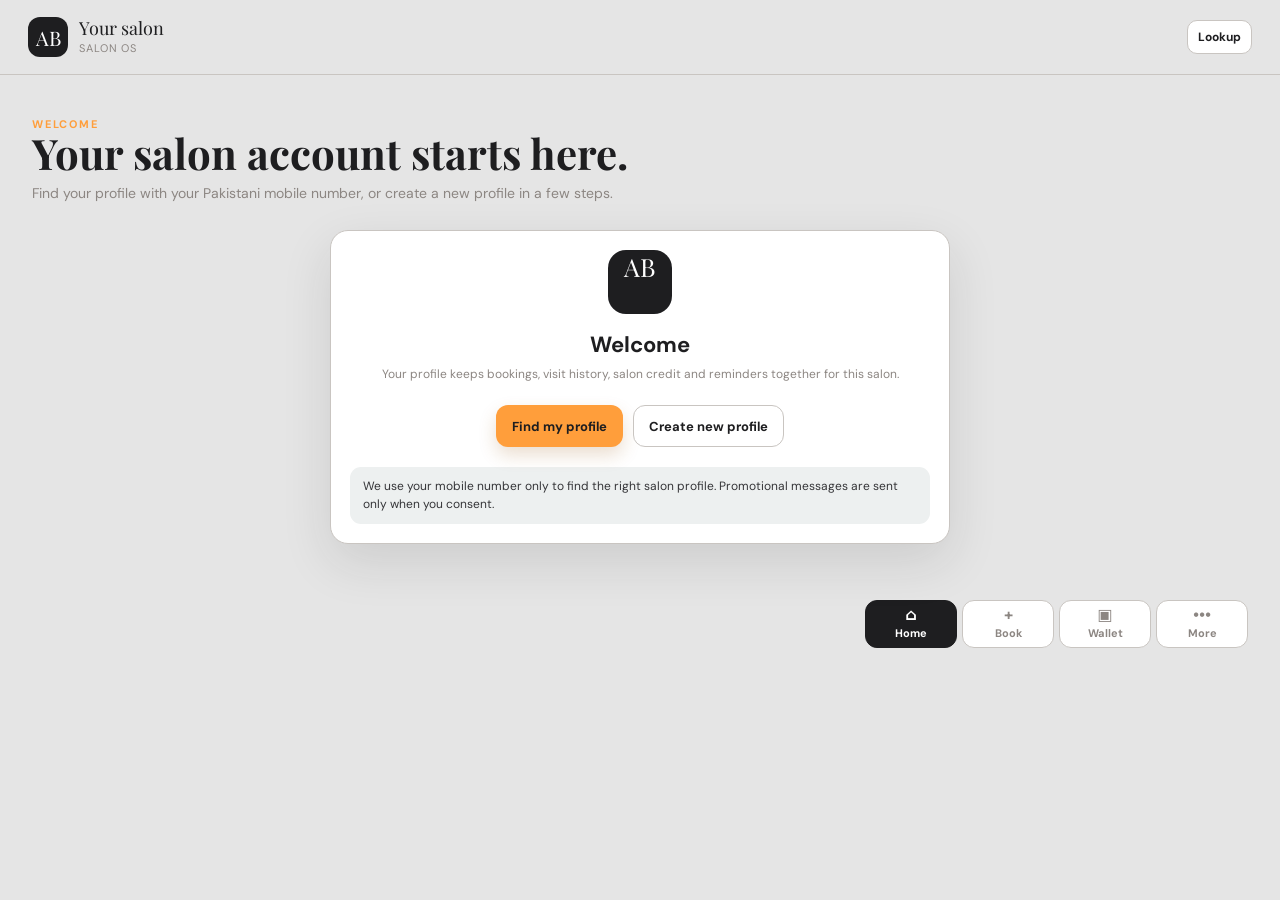
==== index.html @ 7f9ce24c "Ayan Beauty Salon: mobile-first PKR salon app with Android shell, Spring/PostgreSQL server, wallet l" ====
<!doctype html>
<html lang="en">
  <head>
    <meta charset="UTF-8" />
    <meta name="viewport" content="width=device-width, initial-scale=1.0, viewport-fit=cover" />
    <meta name="theme-color" content="#1E1E20" />
    <meta name="mobile-web-app-capable" content="yes" />
    <meta name="apple-mobile-web-app-capable" content="yes" />
    <meta name="apple-mobile-web-app-status-bar-style" content="black-translucent" />
    <meta name="apple-mobile-web-app-title" content="Ayan Salon" />
    <meta name="description" content="Ayan Beauty Salon booking, wallet, reminders and owner dashboard app for PKR." />
    <meta name="api-base-url" content="" />
    <meta name="salon-id" content="00000000-0000-0000-0000-000000000001" />
    <link rel="manifest" href="manifest.webmanifest" />
    <link rel="apple-touch-icon" href="icon.svg" />
    <title>Ayan Beauty Salon | Salon OS</title>
    <link rel="preconnect" href="https://fonts.googleapis.com">
    <link rel="preconnect" href="https://fonts.gstatic.com" crossorigin>
    <link href="https://fonts.googleapis.com/css2?family=DM+Sans:wght@400;500;600;700&family=Playfair+Display:wght@600;700&display=swap" rel="stylesheet">
    <link rel="stylesheet" href="styles.css?v=ayan12" />
  </head>
  <body>
    <div id="app" aria-live="polite"></div>
    <div id="toast-region" class="toast-region" aria-live="assertive"></div>
    <script>
      (() => {
        const localQa = /^(localhost|127\.0\.0\.1|\[::1\])$/i.test(location.hostname || "")
          && /(?:^|[?&])mode=qa(?:&|$)/i.test(location.search || "");
        if (localQa) document.write('<script src="qa-seed.js?v=ayan1"><' + '/script>');
      })();
    </script>
    <script src="api-client.js?v=ayan4"></script>
    <script src="app.js?v=ayan13"></script>
    <script>if ('serviceWorker' in navigator) navigator.serviceWorker.register('service-worker.js').catch(() => {});</script>
  </body>
</html>
---- styles.css ----
:root {
  --paper: #e5e5e5;
  --surface: #ffffff;
  --surface-soft: #f0f0ee;
  --ink: #1e1e20;
  --muted: #8c8682;
  --line: #c9c5c1;
  --navy: #1e1e20;
  --navy-2: #353538;
  --accent: #ff9e3b;
  --accent-soft: #fff0dd;
  --accent-ink: #9a5a16;
  --sage: #dce7d8;
  --success: #3f583b;
  --warning: #a56b28;
  --danger: #b84b56;
  --shadow: 0 18px 50px rgba(30, 30, 32, .12);
  --radius: 18px;
  font-family: "DM Sans", system-ui, -apple-system, BlinkMacSystemFont, "Segoe UI", sans-serif;
  color: var(--ink);
  background: var(--paper);
  font-synthesis: none;
}

:root[data-theme="dark"] {
  --paper: #121314;
  --surface: #1d1f21;
  --surface-soft: #282b2d;
  --ink: #f2f1ee;
  --muted: #a9a6a1;
  --line: #3a3d40;
  --navy: #f2f1ee;
  --navy-2: #d8d6d1;
  --sage: #25372c;
  --success: #9bd0a5;
  --warning: #f0bd72;
  --danger: #f08c95;
  --shadow: 0 18px 50px rgba(0, 0, 0, .28);
}

* { box-sizing: border-box; }
html { scroll-behavior: smooth; }
body { margin: 0; background: var(--paper); color: var(--ink); min-width: 320px; transition: background .25s ease, color .25s ease; }
button, input, select, textarea { font: inherit; }
button { cursor: pointer; }
button:focus-visible, input:focus-visible, select:focus-visible, textarea:focus-visible { outline: 3px solid rgba(255,158,59,.45); outline-offset: 2px; }

.app-shell { min-height: 100vh; }
.app-header { background: var(--paper); border-bottom: 1px solid var(--line); position: sticky; top: 0; z-index: 10; }
.demo-banner { background: #fff0dd; color: #7d531d; border-top: 1px solid #e5bf89; padding: 7px 20px; text-align: center; font-size: 11px; font-weight: 700; letter-spacing: .02em; }
.header-inner { max-width: 1280px; margin: 0 auto; padding: 16px 20px; display: flex; align-items: center; justify-content: space-between; gap: 16px; }
.brand-lockup { display: flex; align-items: center; gap: 11px; min-width: 0; }
.brand-mark { width: 40px; height: 40px; border-radius: 12px; background: var(--navy); color: #fff; display: grid; place-items: center; font-family: "Playfair Display", serif; font-size: 20px; flex: 0 0 auto; }
.brand-image { object-fit: cover; overflow: hidden; }
.brand-lockup > [data-owner-gesture] { display: grid; place-items: center; flex: 0 0 auto; }
.brand-name { font-family: "Playfair Display", serif; font-size: 18px; line-height: 1.05; white-space: nowrap; }
.brand-sub { font-size: 11px; color: var(--muted); margin-top: 3px; letter-spacing: .08em; text-transform: uppercase; }
.role-switch { display: flex; background: var(--surface); border: 1px solid var(--line); padding: 4px; border-radius: 999px; gap: 3px; }
.role-switch button { border: 0; background: transparent; color: var(--muted); border-radius: 999px; padding: 8px 12px; font-size: 12px; font-weight: 700; }
.role-switch button.active { background: var(--navy); color: #fff; }

.layout { max-width: 1280px; margin: 0 auto; padding: 28px 20px 110px; }
.layout > * { animation: page-rise .42s cubic-bezier(.22,.7,.2,1) both; }
@keyframes page-rise { from { opacity: 0; transform: translateY(9px); } to { opacity: 1; transform: translateY(0); } }
.page-head { display: flex; align-items: flex-end; justify-content: space-between; gap: 20px; margin-bottom: 26px; }
.eyebrow { color: var(--accent); font-size: 11px; font-weight: 700; letter-spacing: .16em; text-transform: uppercase; }
h1, h2, h3, p { margin: 0; }
h1 { font-family: "Playfair Display", serif; font-size: 42px; font-weight: 700; line-height: 1.05; letter-spacing: 0; }
h2 { font-size: 22px; line-height: 1.15; letter-spacing: 0; }
h3 { font-size: 16px; line-height: 1.25; letter-spacing: 0; }
.page-title p { color: var(--muted); max-width: 620px; margin-top: 8px; font-size: 14px; line-height: 1.5; }
.head-actions { display: flex; gap: 9px; flex-wrap: wrap; justify-content: flex-end; }

.btn { border: 1px solid transparent; border-radius: 12px; padding: 11px 15px; font-weight: 700; font-size: 13px; display: inline-flex; align-items: center; justify-content: center; gap: 7px; min-height: 42px; transition: transform .18s ease, box-shadow .18s ease, background .18s ease; }
.btn:hover { transform: translateY(-1px); }
.btn:active { transform: translateY(0) scale(.98); }
.btn-primary { background: var(--accent); color: var(--ink); box-shadow: 0 8px 18px rgba(154,90,22,.2); }
.btn-primary:hover { background: #e98a24; }
.btn-secondary { background: var(--surface); color: var(--navy); border-color: var(--line); }
.btn-soft { background: var(--accent-soft); color: var(--accent-ink); }
.btn-danger { background: #fbe5e7; color: var(--danger); }
.btn-ghost { background: transparent; color: var(--muted); border-color: transparent; }
.btn-small { min-height: 34px; padding: 8px 10px; font-size: 12px; border-radius: 10px; }
.btn-block { width: 100%; }

.surface { background: var(--surface); border: 1px solid var(--line); border-radius: var(--radius); box-shadow: var(--shadow); }
.surface-flat { background: var(--surface); border: 1px solid var(--line); border-radius: var(--radius); }
.onboarding-panel { max-width: 620px; padding: 28px; text-align: center; margin: 12px auto 0; }
.onboarding-mark { width: 64px; height: 64px; display: grid; place-items: center; margin: 0 auto 18px; border-radius: 18px; background: var(--navy); color: #fff; font-family: "Playfair Display", serif; font-size: 25px; }
.onboarding-logo { width: 64px; height: 64px; object-fit: cover; border-radius: 18px; display: block; }
.onboarding-panel h2 { margin-bottom: 9px; }
.onboarding-panel .notice { text-align: left; margin-top: 20px; }
.onboarding-actions { display: flex; gap: 10px; justify-content: center; flex-wrap: wrap; margin-top: 22px; }
.provider-editor { border: 1px solid var(--line); border-radius: 12px; padding: 14px; background: var(--surface-soft); }
.section { margin-top: 28px; }
.section-head { display: flex; align-items: center; justify-content: space-between; gap: 12px; margin-bottom: 13px; }
.section-head .hint { font-size: 12px; color: var(--muted); }

.customer-hero { background: var(--navy); color: #fff; border-radius: 22px; padding: 25px; position: relative; overflow: hidden; }
.customer-hero:after { content: ""; position: absolute; width: 190px; height: 190px; border: 1px solid rgba(255,255,255,.13); border-radius: 50%; right: -72px; top: -80px; box-shadow: 0 0 0 25px rgba(255,255,255,.04), 0 0 0 50px rgba(255,255,255,.025); }
.customer-hero .eyebrow { color: #ffc16f; }
.hero-row { display: flex; align-items: flex-end; justify-content: space-between; gap: 22px; position: relative; z-index: 1; }
.hero-copy { max-width: 610px; }
.hero-copy p { color: rgba(255,255,255,.72); font-size: 14px; line-height: 1.55; margin-top: 10px; }
.hero-kicker { color: #ffe0b3; font-size: 13px; font-weight: 700; margin-bottom: 9px; }
.hero-stat { text-align: right; min-width: 145px; }
.hero-stat span { color: rgba(255,255,255,.6); display: block; font-size: 11px; text-transform: uppercase; letter-spacing: .12em; }
.hero-stat strong { display: block; font-family: "Playfair Display", serif; font-size: 31px; margin-top: 5px; }

.metric-grid { display: grid; grid-template-columns: repeat(2, minmax(0,1fr)); gap: 12px; }
.metric-card { padding: 16px; min-height: 110px; }
.metric-label { color: var(--muted); font-size: 12px; line-height: 1.35; }
.metric-value { font-family: "Playfair Display", serif; color: var(--navy); font-size: 28px; margin-top: 8px; }
.metric-foot { color: var(--success); font-size: 11px; font-weight: 700; margin-top: 4px; }
.metric-foot.neutral { color: var(--muted); }

.wallet-card { background: linear-gradient(135deg, #fff0dd 0%, #fff 68%); padding: 21px; overflow: hidden; position: relative; }
.wallet-card:before { content: ""; width: 130px; height: 130px; position: absolute; right: -50px; bottom: -58px; border: 1px solid rgba(154,90,22,.16); border-radius: 50%; box-shadow: 0 0 0 19px rgba(154,90,22,.05); }
.wallet-top { display: flex; align-items: flex-start; justify-content: space-between; gap: 12px; position: relative; }
.wallet-top .eyebrow { color: var(--accent-ink); }
.wallet-balance { font-family: "Playfair Display", serif; color: var(--navy); font-size: 37px; margin-top: 7px; }
.wallet-detail-grid { display: grid; grid-template-columns: repeat(2, 1fr); margin: 20px 0 18px; position: relative; }
.wallet-detail { padding-right: 12px; border-right: 1px solid rgba(154,90,22,.18); }
.wallet-detail + .wallet-detail { padding-left: 15px; border: 0; }
.wallet-detail span { display: block; font-size: 11px; color: #7d6a55; }
.wallet-detail strong { display: block; margin-top: 4px; font-size: 16px; color: var(--navy); }
.wallet-actions { display: flex; gap: 8px; position: relative; flex-wrap: wrap; }

.action-grid { display: grid; grid-template-columns: repeat(2, minmax(0,1fr)); gap: 10px; }
.action-tile { min-height: 98px; padding: 15px; display: flex; flex-direction: column; justify-content: space-between; align-items: flex-start; text-align: left; border-radius: 15px; background: var(--surface); border: 1px solid var(--line); color: var(--ink); }
.action-tile:hover { border-color: var(--accent); }
.action-icon { color: var(--accent); font-size: 21px; line-height: 1; }
.action-label { font-weight: 700; font-size: 13px; }
.action-hint { color: var(--muted); font-size: 11px; }

.style-showcase { min-width: 0; }
.style-scroller { display: grid; grid-auto-flow: column; grid-auto-columns: minmax(235px, 80%); gap: 13px; overflow-x: auto; overscroll-behavior-inline: contain; scroll-snap-type: x proximity; padding: 2px 2px 10px; scrollbar-width: thin; }
.style-card { min-width: 0; overflow: hidden; scroll-snap-align: start; border: 1px solid var(--line); border-radius: 16px; background: var(--surface); box-shadow: var(--shadow); opacity: 0; transform: translate3d(-26px, 12px, 0) scale(.985); transition: transform .24s ease, box-shadow .24s ease, border-color .24s ease; }
.style-card:nth-child(even) { transform: translate3d(26px, 12px, 0) scale(.985); }
.style-card.is-visible { animation: style-slide-in .62s cubic-bezier(.22,.7,.2,1) both; animation-delay: calc(var(--style-index) * 80ms); }
.style-card:hover { transform: translateY(-3px); border-color: var(--accent); box-shadow: 0 20px 42px rgba(30,30,32,.16); }
@keyframes style-slide-in { from { opacity: 0; transform: translate3d(-26px, 12px, 0) scale(.985); } to { opacity: 1; transform: translate3d(0, 0, 0) scale(1); } }
.style-card-media { position: relative; display: block; width: 100%; padding: 0; border: 0; aspect-ratio: 4 / 3; background: linear-gradient(135deg, var(--accent-soft), var(--surface-soft)); overflow: hidden; cursor: zoom-in; }
.style-card-media-frame { display: block; width: 100%; height: 100%; }
.style-card-media img { width: 100%; height: 100%; object-fit: cover; display: block; }
.style-card.is-visible .style-card-media img { animation: style-photo-drift 14s ease-in-out infinite alternate; }
.style-card-media::after { content: ""; position: absolute; inset: 0; pointer-events: none; background: linear-gradient(104deg, transparent 38%, rgba(255, 255, 255, .3) 50%, transparent 62%); background-size: 240% 100%; background-position: 150% 0; }
.style-card.is-visible .style-card-media::after { animation: style-sheen 5.6s ease-in-out 1.1s infinite; }
.style-card-play { position: absolute; left: 12px; bottom: 12px; z-index: 1; padding: 6px 11px; border-radius: 999px; background: rgba(20, 20, 22, .62); color: #fff; font-size: 11px; letter-spacing: .04em; text-transform: uppercase; backdrop-filter: blur(4px); }
.style-card:hover .style-card-play, .style-card:focus-within .style-card-play { background: var(--accent-ink); }
.style-photo-stage { display: grid; place-items: center; border-radius: 18px; overflow: hidden; background: linear-gradient(135deg, var(--accent-soft), var(--surface-soft)); aspect-ratio: 4 / 3; }
.style-photo-stage img, .style-photo-stage .style-card-placeholder { width: 100%; height: 100%; object-fit: cover; animation: style-photo-drift 18s ease-in-out infinite alternate; }
@keyframes style-photo-drift { from { transform: scale(1.02) translate3d(0, 0, 0); } to { transform: scale(1.075) translate3d(-1.6%, -1.2%, 0); } }
@keyframes style-sheen { 0% { background-position: 150% 0; } 60% { background-position: -70% 0; } 100% { background-position: -70% 0; } }
.style-showcase .style-scroller:focus-within { scroll-snap-type: x mandatory; }
.style-card-placeholder, .style-editor-placeholder, .logo-placeholder { width: 100%; height: 100%; display: grid; place-items: center; color: var(--accent-ink); font-family: "Playfair Display", serif; font-size: 36px; background: linear-gradient(135deg, var(--accent-soft), var(--surface-soft)); }
.style-card-body { padding: 14px; display: grid; gap: 10px; }
.style-card-top { display: flex; align-items: flex-start; justify-content: space-between; gap: 10px; }
.style-card-top h3 { min-width: 0; }
.style-card-top strong { white-space: nowrap; color: var(--accent-ink); font-size: 13px; }
.style-card-body p { color: var(--muted); font-size: 12px; line-height: 1.45; min-height: 34px; }
.style-card-footer { display: flex; align-items: center; justify-content: space-between; gap: 8px; color: var(--muted); font-size: 11px; }
.style-empty { min-height: 110px; }

.reminder-card { padding: 18px 20px; display: flex; align-items: center; justify-content: space-between; gap: 17px; background: var(--surface); }
.reminder-mark { width: 40px; height: 40px; border-radius: 12px; display: grid; place-items: center; background: var(--sage); color: var(--success); font-weight: 700; flex: 0 0 auto; }
.inline { display: flex; align-items: center; gap: 12px; }
.reminder-copy p { color: var(--muted); font-size: 12px; line-height: 1.45; margin-top: 4px; }
.tag { border-radius: 999px; padding: 5px 8px; font-size: 10px; font-weight: 700; letter-spacing: .05em; text-transform: uppercase; white-space: nowrap; }
.tag-success { color: var(--success); background: #e3f0e7; }
.tag-warning { color: var(--warning); background: #faecd8; }
.tag-danger { color: var(--danger); background: #fbe5e7; }
.tag-neutral { color: var(--muted); background: var(--surface-soft); }
.tag-pink { color: var(--accent-ink); background: var(--accent-soft); }

.list { display: grid; gap: 10px; }
.list-row { background: var(--surface); border: 1px solid var(--line); border-radius: 14px; padding: 15px; display: flex; align-items: center; justify-content: space-between; gap: 14px; }
.list-row-main { min-width: 0; }
.list-title { font-weight: 700; font-size: 13px; }
.list-meta { color: var(--muted); font-size: 12px; margin-top: 4px; line-height: 1.4; }
.list-amount { font-weight: 700; white-space: nowrap; color: var(--navy); }
.empty-state { padding: 30px 18px; text-align: center; color: var(--muted); border: 1px dashed var(--line); border-radius: 14px; background: rgba(255,255,255,.55); }
.empty-state strong { color: var(--ink); display: block; margin-bottom: 6px; }
.loading-state { height: 190px; border-radius: var(--radius); background: linear-gradient(90deg, #edece9 25%, #f7f7f5 37%, #edece9 63%); background-size: 400% 100%; animation: shimmer 1.4s ease infinite; }
@keyframes shimmer { 0% { background-position: 100% 0; } 100% { background-position: -100% 0; } }

.bottom-nav { position: fixed; z-index: 20; left: 0; right: 0; bottom: 0; padding: 10px 12px max(10px, env(safe-area-inset-bottom)); background: rgba(229,229,229,.95); border-top: 1px solid var(--line); backdrop-filter: blur(12px); display: grid; grid-template-columns: repeat(4, 1fr); gap: 5px; }
.bottom-nav button { border: 0; background: transparent; color: var(--muted); min-height: 48px; border-radius: 12px; font-size: 11px; font-weight: 700; }
.bottom-nav button.active { background: var(--navy); color: #fff; }
.bottom-nav .nav-mark { display: block; font-size: 16px; line-height: 1; margin-bottom: 3px; }

.owner-shell { display: grid; gap: 20px; }
.owner-nav { display: flex; gap: 7px; overflow-x: auto; padding-bottom: 3px; scrollbar-width: thin; }
.owner-nav button { flex: 0 0 auto; border: 1px solid var(--line); background: var(--surface); color: var(--muted); padding: 10px 13px; border-radius: 11px; font-weight: 700; font-size: 12px; }
.owner-nav button.active { color: #fff; background: var(--navy); border-color: var(--navy); }
.dashboard-grid { display: grid; gap: 18px; }
.dashboard-main { display: grid; gap: 18px; }
.panel { padding: 19px; }
.panel-head { display: flex; align-items: center; justify-content: space-between; gap: 12px; margin-bottom: 15px; }
.panel-head p { color: var(--muted); font-size: 12px; line-height: 1.4; margin-top: 4px; }
.bar-list { display: grid; gap: 13px; }
.bar-item { display: grid; grid-template-columns: minmax(95px, 1fr) minmax(100px, 2fr) auto; align-items: center; gap: 10px; }
.bar-label { font-size: 12px; font-weight: 700; }
.bar-track { height: 8px; background: var(--surface-soft); border-radius: 999px; overflow: hidden; }
.bar-fill { height: 100%; background: var(--accent); border-radius: inherit; }
.bar-value { font-size: 11px; color: var(--muted); white-space: nowrap; }
.data-table { width: 100%; border-collapse: collapse; font-size: 12px; }
.data-table th { text-align: left; font-size: 10px; color: var(--muted); text-transform: uppercase; letter-spacing: .1em; padding: 9px 8px; border-bottom: 1px solid var(--line); white-space: nowrap; }
.data-table td { padding: 12px 8px; border-bottom: 1px solid #ecebe7; vertical-align: middle; }
.data-table tr:last-child td { border-bottom: 0; }
.data-table-wrap { overflow-x: auto; }
.customer-cell strong { display: block; font-size: 12px; }
.customer-cell span { display: block; color: var(--muted); margin-top: 3px; }
.table-actions { display: flex; gap: 5px; flex-wrap: wrap; }
.filters { display: flex; gap: 8px; flex-wrap: wrap; margin-bottom: 13px; }
.filters input, .filters select, .form-field input, .form-field select, .form-field textarea { width: 100%; border: 1px solid var(--line); border-radius: 10px; background: var(--surface); color: var(--ink); padding: 10px 11px; min-height: 42px; }
.filters input { max-width: 240px; }
.form-grid { display: grid; gap: 13px; }
.form-field { display: grid; gap: 6px; }
.form-field label { font-size: 12px; font-weight: 700; }
.form-field small { color: var(--muted); font-size: 11px; line-height: 1.4; }
.check-row { display: flex; align-items: flex-start; gap: 8px; font-size: 12px; line-height: 1.4; color: var(--muted); }
.check-row input { margin-top: 2px; accent-color: var(--accent); }
.settings-grid { display: grid; gap: 15px; }
.settings-block { padding: 17px; border: 1px solid var(--line); border-radius: 14px; background: var(--surface); }
.settings-block h3 { margin-bottom: 12px; }
.settings-line { display: flex; justify-content: space-between; gap: 15px; padding: 10px 0; border-bottom: 1px solid #ecebe7; font-size: 12px; }
.settings-line:last-child { border-bottom: 0; padding-bottom: 0; }
.settings-line span { color: var(--muted); }
.settings-line strong { text-align: right; color: var(--navy); }
.branding-panel { grid-column: 1 / -1; }
.branding-grid { display: grid; gap: 15px; }
.color-input-row { display: flex; align-items: center; gap: 10px; }
.color-input-row input[type="color"] { width: 52px; min-height: 42px; padding: 3px; border: 1px solid var(--line); border-radius: 10px; background: var(--surface); }
.logo-preview { display: flex; align-items: center; gap: 10px; margin-top: 8px; }
.logo-preview img, .logo-placeholder { width: 74px; height: 74px; border-radius: 16px; object-fit: cover; border: 1px solid var(--line); }
.logo-placeholder { font-size: 26px; }
.style-admin-row { align-items: center; }
.style-admin-media { width: 58px; height: 58px; flex: 0 0 auto; overflow: hidden; border-radius: 12px; background: var(--accent-soft); }
.style-thumb { width: 100%; height: 100%; object-fit: cover; display: block; }
.style-thumb-placeholder { width: 100%; height: 100%; display: grid; place-items: center; color: var(--accent-ink); font-family: "Playfair Display", serif; font-size: 18px; }
.style-admin-actions { display: flex; flex-wrap: wrap; gap: 6px; justify-content: flex-end; }
.list-row.is-hidden-style { opacity: .7; }
.list-row.is-hidden-style .style-admin-media { filter: grayscale(.4); }
.style-card:active { transform: translateY(-1px) scale(.994); }
.style-card-media:active .style-card-media-frame { transform: scale(.985); transition: transform .18s ease; }
.style-editor-preview { display: flex; align-items: center; gap: 10px; margin-top: 9px; }
.style-editor-preview img { width: 112px; height: 84px; object-fit: cover; border-radius: 12px; border: 1px solid var(--line); }
.appearance-panel { grid-column: 1 / -1; }
.toggle { width: 43px; height: 25px; border: 0; padding: 3px; background: #d8d9d5; border-radius: 999px; display: inline-flex; justify-content: flex-start; transition: .2s; }
.toggle:after { content: ""; display: block; width: 19px; height: 19px; border-radius: 50%; background: #fff; box-shadow: 0 1px 3px rgba(0,0,0,.15); transition: .2s; }
.toggle.on { background: var(--success); justify-content: flex-end; }
.toggle-label { display: flex; align-items: center; gap: 8px; font-size: 12px; color: var(--muted); }

.modal-backdrop { position: fixed; z-index: 50; inset: 0; background: rgba(16,25,31,.46); display: grid; place-items: end center; padding: 0; }
.modal { background: var(--paper); width: 100%; max-height: 94vh; overflow: auto; border-radius: 22px 22px 0 0; padding: 20px; box-shadow: 0 -20px 80px rgba(0,0,0,.2); animation: modal-rise .3s cubic-bezier(.22,.7,.2,1) both; }
@keyframes modal-rise { from { opacity: 0; transform: translateY(26px); } to { opacity: 1; transform: translateY(0); } }
.modal-head { display: flex; align-items: flex-start; justify-content: space-between; gap: 12px; margin-bottom: 18px; }
.modal-head p { color: var(--muted); font-size: 12px; line-height: 1.45; margin-top: 5px; }
.icon-button { border: 0; border-radius: 10px; background: var(--surface-soft); color: var(--muted); width: 34px; height: 34px; font-size: 18px; line-height: 1; }
.modal-footer { display: flex; gap: 8px; justify-content: flex-end; margin-top: 19px; padding-top: 15px; border-top: 1px solid var(--line); }
.service-picker { display: grid; gap: 9px; }
.service-option { display: grid; grid-template-columns: 1fr auto; gap: 12px; align-items: center; border: 1px solid var(--line); border-radius: 13px; padding: 13px; background: var(--surface); text-align: left; }
.service-option.selected { border-color: var(--accent); box-shadow: 0 0 0 2px rgba(255,158,59,.24); }
.service-option strong { font-size: 13px; display: block; }
.service-option small { color: var(--muted); font-size: 11px; display: block; margin-top: 4px; }
.service-price { text-align: right; font-weight: 700; color: var(--navy); white-space: nowrap; }
.addon-option { display: flex; justify-content: space-between; gap: 10px; align-items: center; border: 1px solid var(--line); border-radius: 12px; padding: 12px; background: var(--surface); }
.addon-option.selected { border-color: var(--accent); background: #fff5e8; }
.addon-option input { accent-color: var(--accent); width: 16px; height: 16px; }
.addon-copy { display: flex; align-items: center; gap: 9px; }
.addon-copy strong { font-size: 12px; display: block; }
.addon-copy small { color: var(--muted); display: block; font-size: 11px; margin-top: 3px; }
.summary-box { background: var(--navy); color: #fff; border-radius: 14px; padding: 15px; display: grid; gap: 8px; }
.summary-line { display: flex; justify-content: space-between; gap: 10px; font-size: 12px; color: rgba(255,255,255,.72); }
.summary-line.total { padding-top: 10px; border-top: 1px solid rgba(255,255,255,.18); color: #fff; font-weight: 700; font-size: 16px; }
.notice { padding: 11px 13px; border-radius: 11px; font-size: 12px; line-height: 1.45; }
.notice-info { background: #edf0f0; color: var(--navy-2); }
.notice-success { background: #e3f0e7; color: var(--success); }
.notice-danger { background: #fbe5e7; color: var(--danger); }
.notice-warning { background: #faecd8; color: var(--warning); }
.radio-grid { display: grid; grid-template-columns: repeat(2, 1fr); gap: 8px; }
.radio-option { border: 1px solid var(--line); padding: 11px; border-radius: 11px; font-size: 12px; display: flex; gap: 7px; align-items: center; background: var(--surface); }
.radio-option:has(input:checked) { border-color: var(--accent); background: #fff5e8; }
.radio-option input { accent-color: var(--accent); }
.slot-grid { display: grid; grid-template-columns: repeat(3, 1fr); gap: 8px; }
.slot { border: 1px solid var(--line); border-radius: 10px; min-height: 39px; background: var(--surface); color: var(--ink); font-size: 12px; font-weight: 700; }
.slot.selected { background: var(--accent); color: var(--ink); border-color: var(--accent); }
.slot.unavailable { color: #b2b5b5; background: #ecece9; text-decoration: line-through; cursor: not-allowed; }
.toast-region { position: fixed; z-index: 100; right: 16px; left: 16px; bottom: 82px; display: grid; gap: 9px; pointer-events: none; }
.toast { pointer-events: auto; background: var(--navy); color: #fff; padding: 13px 15px; border-radius: 12px; box-shadow: 0 10px 30px rgba(30,30,32,.22); font-size: 12px; line-height: 1.4; animation: toast-in .25s ease both; }
.toast.error { background: var(--danger); }
@keyframes toast-in { from { transform: translateY(8px); opacity: 0; } to { transform: translateY(0); opacity: 1; } }

@media (min-width: 680px) {
  .layout { padding: 36px 28px 50px; }
  .metric-grid { grid-template-columns: repeat(4, minmax(0,1fr)); }
  .action-grid { grid-template-columns: repeat(4, minmax(0,1fr)); }
  .wallet-card { padding: 24px; }
  .form-grid.two { grid-template-columns: repeat(2, minmax(0,1fr)); }
  .settings-grid { grid-template-columns: repeat(2, minmax(0,1fr)); }
  .branding-grid { grid-template-columns: repeat(2, minmax(0,1fr)); }
  .style-scroller { grid-auto-columns: minmax(245px, 31%); }
  .modal-backdrop { place-items: center; padding: 22px; }
  .modal { max-width: 620px; border-radius: 22px; }
  .toast-region { left: auto; max-width: 360px; bottom: 24px; }
}
@media (max-width: 679px) {
  h1 { font-size: 32px; }
  .header-actions { max-width: 58%; overflow-x: auto; justify-content: flex-end; }
}
@media (min-width: 980px) {
  .header-inner { padding: 17px 28px; }
  .layout { padding: 42px 32px 56px; }
  .customer-grid { display: grid; grid-template-columns: minmax(0, 1.4fr) minmax(300px, .8fr); gap: 22px; align-items: start; }
  .customer-grid .section { margin-top: 0; }
  .customer-grid .section + .section { margin-top: 22px; }
  .dashboard-grid { grid-template-columns: minmax(0, 1.5fr) minmax(320px, .8fr); align-items: start; }
  .dashboard-main { grid-template-columns: repeat(2, minmax(0,1fr)); }
  .dashboard-main .wide { grid-column: 1 / -1; }
  .bottom-nav { position: static; max-width: 1280px; margin: 0 auto; border-top: 0; background: transparent; backdrop-filter: none; display: flex; justify-content: flex-end; padding: 0 32px 28px; gap: 5px; }
  .bottom-nav button { width: auto; min-width: 92px; border: 1px solid var(--line); background: var(--surface); }
  .bottom-nav button.active { border-color: var(--navy); }
}
@media (prefers-reduced-motion: reduce) {
  *, *::before, *::after { animation-duration: .01ms !important; animation-iteration-count: 1 !important; transition-duration: .01ms !important; scroll-behavior: auto !important; }
}

:root[data-theme="dark"] .app-header,
:root[data-theme="dark"] .bottom-nav { background: rgba(18, 19, 20, .94); }
:root[data-theme="dark"] .brand-mark,
:root[data-theme="dark"] .onboarding-mark,
:root[data-theme="dark"] .role-switch button.active,
:root[data-theme="dark"] .bottom-nav button.active,
:root[data-theme="dark"] .owner-nav button.active,
:root[data-theme="dark"] .summary-box,
:root[data-theme="dark"] .toast { background: #2b2e31; color: #f2f1ee; }
:root[data-theme="dark"] .btn-secondary,
:root[data-theme="dark"] .metric-value,
:root[data-theme="dark"] .wallet-balance,
:root[data-theme="dark"] .wallet-detail strong,
:root[data-theme="dark"] .list-amount,
:root[data-theme="dark"] .settings-line strong,
:root[data-theme="dark"] .service-price { color: #f2f1ee; }
:root[data-theme="dark"] .summary-line { color: rgba(242, 241, 238, .72); }
:root[data-theme="dark"] .summary-line.total { color: #fff; }
:root[data-theme="dark"] .customer-hero { background: #242628; }
:root[data-theme="dark"] .wallet-card { background: linear-gradient(135deg, #30271e 0%, var(--surface) 72%); }
:root[data-theme="dark"] .empty-state { background: rgba(29, 31, 33, .72); }
:root[data-theme="dark"] .addon-option.selected,
:root[data-theme="dark"] .radio-option:has(input:checked) { background: rgba(255, 158, 59, .12); }
:root[data-theme="dark"] .slot.unavailable { background: #292b2d; color: #777b7d; }
:root[data-theme="dark"] .data-table td,
:root[data-theme="dark"] .settings-line { border-color: var(--line); }
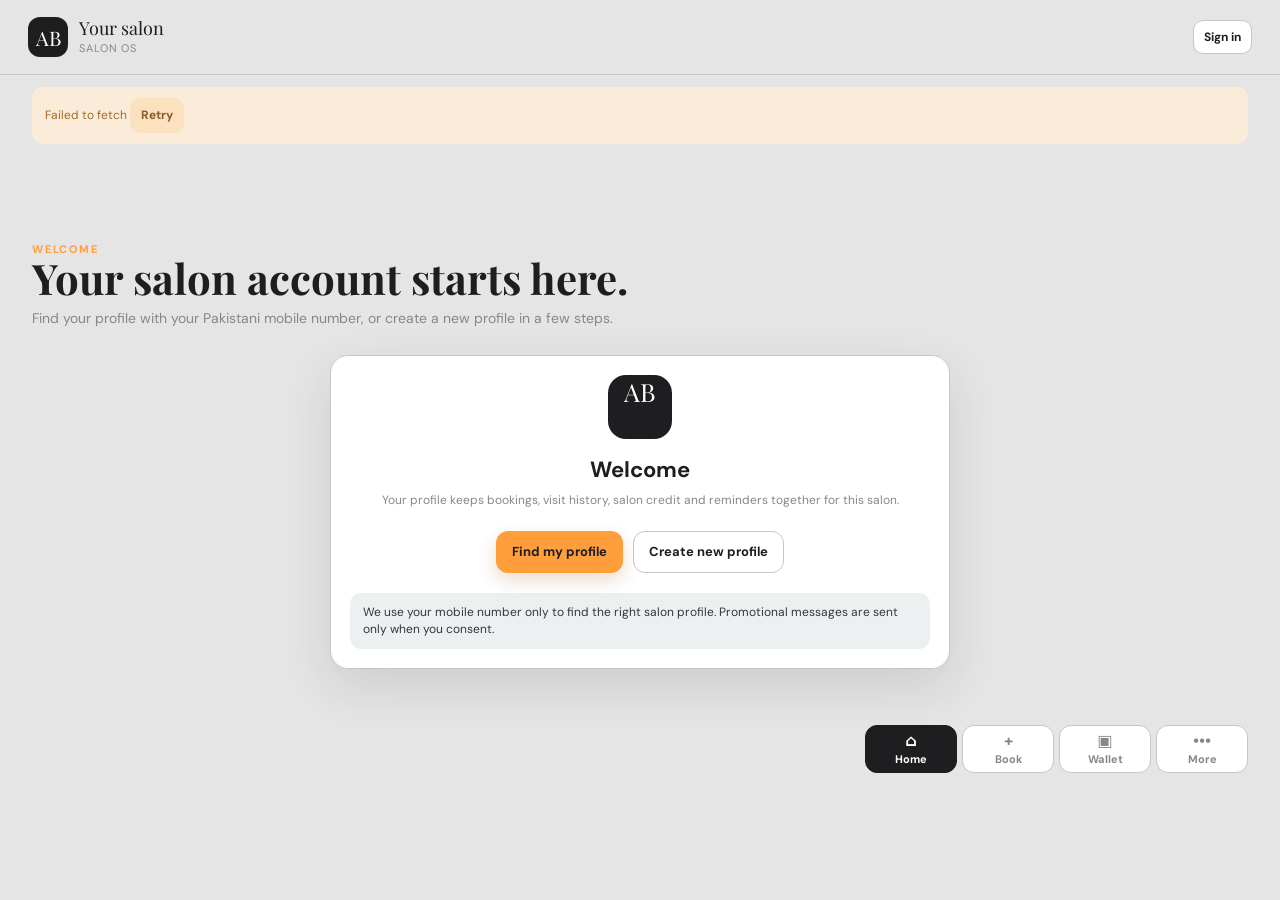
==== commit 80019aa7: "Phone app finds the salon server by itself, real SMS setup, permanent link docs and refreshed signed" ====
--- a/index.html
+++ b/index.html
@@ -29,8 +29,114 @@
         if (localQa) document.write('<script src="qa-seed.js?v=ayan1"><' + '/script>');
       })();
     </script>
-    <script src="api-client.js?v=ayan4"></script>
-    <script src="app.js?v=ayan13"></script>
+    <script>
+      /*
+       * Where is the salon server? The page can be opened in four different ways
+       * and each one needs a different answer:
+       *
+       *   1. the link carries ?apiBaseUrl=...            -> use it as given
+       *   2. the Android shell stored an address         -> it injects the global
+       *   3. the salon server itself delivered this page -> same origin
+       *   4. the app is hosted online (GitHub Pages)     -> read api.json, which
+       *      the salon laptop republishes whenever its free tunnel address moves
+       *
+       * The address is resolved before app.js starts so the first screen is
+       * already in the right mode. Nothing here can break the offline app: every
+       * lookup is time-boxed and a failure simply leaves the offline shell.
+       */
+      (() => {
+        const PUBLISHED_CONFIG_URL = "https://slowyy0477.github.io/barbor_shop/api.json";
+        const DISCOVERED_KEY = "ayan-discovered-api-base";
+        const meta = document.querySelector('meta[name="api-base-url"]');
+        const salonMeta = document.querySelector('meta[name="salon-id"]');
+        const params = new URLSearchParams(location.search || "");
+        const notify = (name) => { try { window.dispatchEvent(new Event(name)); } catch (_) { /* older shells */ } };
+        function currentBase() {
+          return String(window.__AYAN_API_BASE_URL__ || (meta && meta.getAttribute("content")) || "").trim().replace(/\/+$/, "");
+        }
+        function apply(base, salon) {
+          const clean = String(base || "").trim().replace(/\/+$/, "");
+          if (!clean) return false;
+          try { new URL(clean); } catch (_) { return false; }
+          window.__AYAN_API_BASE_URL__ = clean;
+          if (meta) meta.setAttribute("content", clean);
+          const cleanSalon = String(salon || "").trim();
+          if (cleanSalon) {
+            window.__AYAN_SALON_ID__ = cleanSalon;
+            if (salonMeta) salonMeta.setAttribute("content", cleanSalon);
+          }
+          return true;
+        }
+        function readJson(url, timeoutMs) {
+          const controller = typeof AbortController === "function" ? new AbortController() : null;
+          const timer = setTimeout(() => { try { if (controller) controller.abort(); } catch (_) { /* already finished */ } }, timeoutMs);
+          return fetch(url, { cache: "no-store", signal: controller ? controller.signal : undefined })
+            .then((response) => (response.ok ? response.json() : null))
+            .catch(() => null)
+            .then((value) => { clearTimeout(timer); return value; });
+        }
+        function publishedConfig() {
+          return readJson(`${PUBLISHED_CONFIG_URL}?t=${Date.now()}`, 4000)
+            .then((value) => (value && apply(value.apiBaseUrl, value.salonId) ? true : false))
+            .catch(() => false);
+        }
+        function sameOriginServer() {
+          return readJson(`${location.origin}/actuator/health`, 3000).then((health) => {
+            if (health && String(health.status || "").toUpperCase() === "UP") return apply(location.origin);
+            return false;
+          });
+        }
+
+        window.__AYAN_API_BOOT__ = Promise.resolve();
+        if (params.get("apiBaseUrl") || currentBase()) return;
+
+        // 3. Same-origin hosting: the salon server answered this request.
+        if (location.protocol === "https:" || location.protocol === "http:") {
+          window.__AYAN_API_BOOT__ = sameOriginServer()
+            .then((found) => found || publishedConfig())
+            .catch(() => false);
+          return;
+        }
+
+        // 2. The offline Android bundle: start instantly from the last address
+        //    that was published for this salon, then refresh it in the
+        //    background. A phone that never finds a server stays offline, and a
+        //    phone the owner deliberately set to offline mode stays offline.
+        if (location.protocol === "file:") {
+          let cached = "";
+          let optedOut = false;
+          try {
+            cached = String(localStorage.getItem(DISCOVERED_KEY) || "");
+            optedOut = localStorage.getItem("ayan-api-opt-out") === "1";
+          } catch (_) { cached = ""; optedOut = false; }
+          if (optedOut) return;
+          if (cached && cached !== "none") apply(cached);
+          publishedConfig().then((found) => {
+            const fresh = currentBase();
+            try {
+              if (found && fresh && fresh !== cached) localStorage.setItem(DISCOVERED_KEY, fresh);
+              if (!found && !cached) localStorage.setItem(DISCOVERED_KEY, "none");
+            } catch (_) { /* private storage */ }
+            if (found && fresh && fresh !== cached) notify("ayan-api-discovered");
+          });
+        }
+      })();
+    </script>
+    <script>
+      (() => {
+        // Wait for the address lookup (never longer than the time-boxes above),
+        // then start the app in one known order: adapter first, app second.
+        const boot = window.__AYAN_API_BOOT__ || Promise.resolve();
+        const load = (src) => new Promise((done) => {
+          const element = document.createElement("script");
+          element.src = src;
+          element.onload = done;
+          element.onerror = done;
+          document.body.appendChild(element);
+        });
+        boot.then(() => load("api-client.js?v=ayan5")).then(() => load("app.js?v=ayan14"));
+      })();
+    </script>
     <script>if ('serviceWorker' in navigator) navigator.serviceWorker.register('service-worker.js').catch(() => {});</script>
   </body>
 </html>
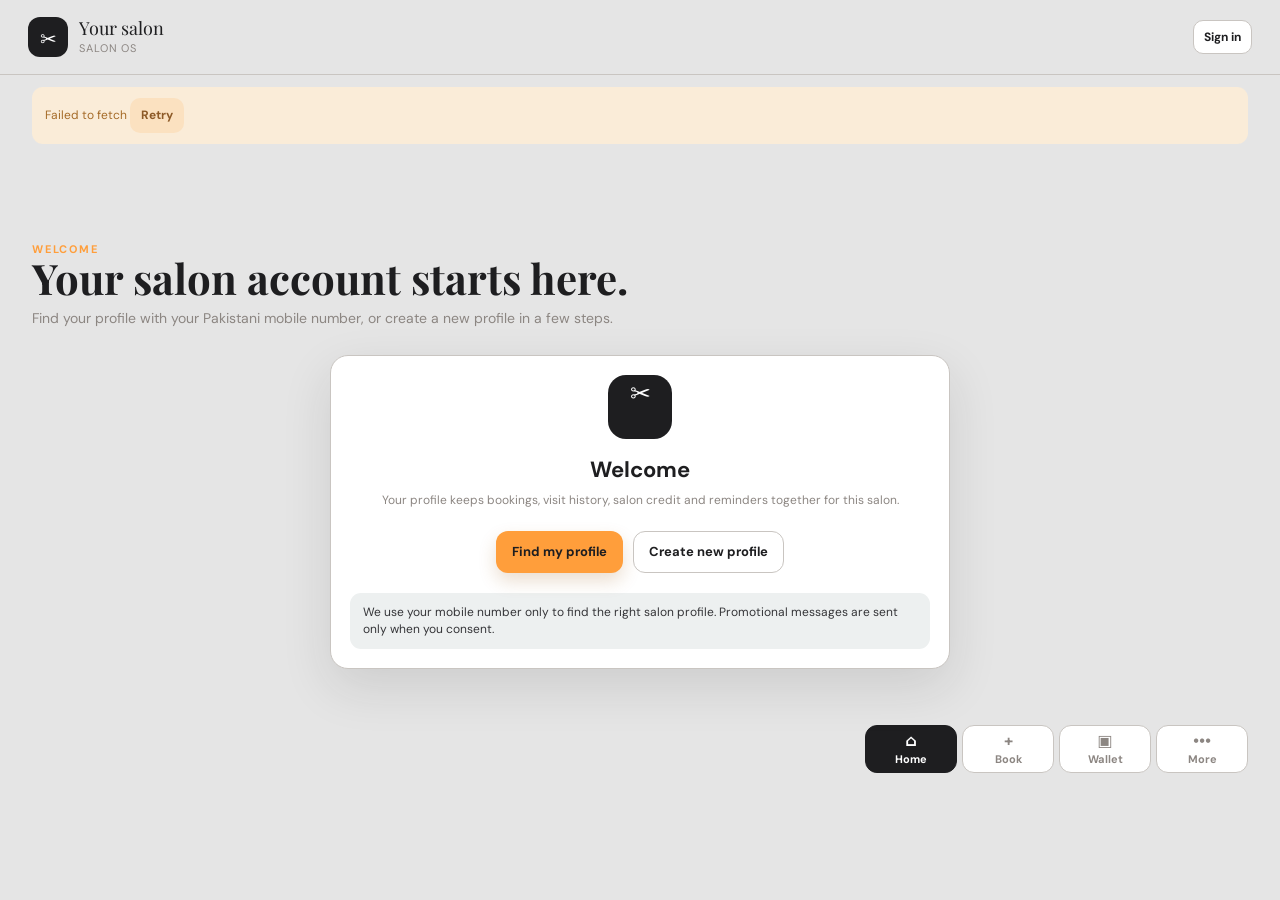
==== commit 40f45cd9: "Owner password sign-in, smooth new-account signup, neutral branding and new APK - Owner workspace: 1" ====
--- a/index.html
+++ b/index.html
@@ -7,17 +7,19 @@
     <meta name="mobile-web-app-capable" content="yes" />
     <meta name="apple-mobile-web-app-capable" content="yes" />
     <meta name="apple-mobile-web-app-status-bar-style" content="black-translucent" />
-    <meta name="apple-mobile-web-app-title" content="Ayan Salon" />
-    <meta name="description" content="Ayan Beauty Salon booking, wallet, reminders and owner dashboard app for PKR." />
+    <meta name="apple-mobile-web-app-title" content="Salon" />
+    <meta name="description" content="Neighbourhood salon bookings, wallet credit, reminders and an owner dashboard in PKR." />
     <meta name="api-base-url" content="" />
     <meta name="salon-id" content="00000000-0000-0000-0000-000000000001" />
     <link rel="manifest" href="manifest.webmanifest" />
-    <link rel="apple-touch-icon" href="icon.svg" />
-    <title>Ayan Beauty Salon | Salon OS</title>
+    <link rel="apple-touch-icon" sizes="180x180" href="apple-touch-icon.png" />
+    <link rel="icon" type="image/png" sizes="192x192" href="icon-192.png" />
+    <link rel="icon" type="image/png" sizes="512x512" href="icon-512.png" />
+    <title>Salon</title>
     <link rel="preconnect" href="https://fonts.googleapis.com">
     <link rel="preconnect" href="https://fonts.gstatic.com" crossorigin>
     <link href="https://fonts.googleapis.com/css2?family=DM+Sans:wght@400;500;600;700&family=Playfair+Display:wght@600;700&display=swap" rel="stylesheet">
-    <link rel="stylesheet" href="styles.css?v=ayan12" />
+    <link rel="stylesheet" href="styles.css?v=ayan13" />
   </head>
   <body>
     <div id="app" aria-live="polite"></div>
@@ -134,7 +136,7 @@
           element.onerror = done;
           document.body.appendChild(element);
         });
-        boot.then(() => load("api-client.js?v=ayan5")).then(() => load("app.js?v=ayan14"));
+        boot.then(() => load("api-client.js?v=ayan6")).then(() => load("app.js?v=ayan15"));
       })();
     </script>
     <script>if ('serviceWorker' in navigator) navigator.serviceWorker.register('service-worker.js').catch(() => {});</script>
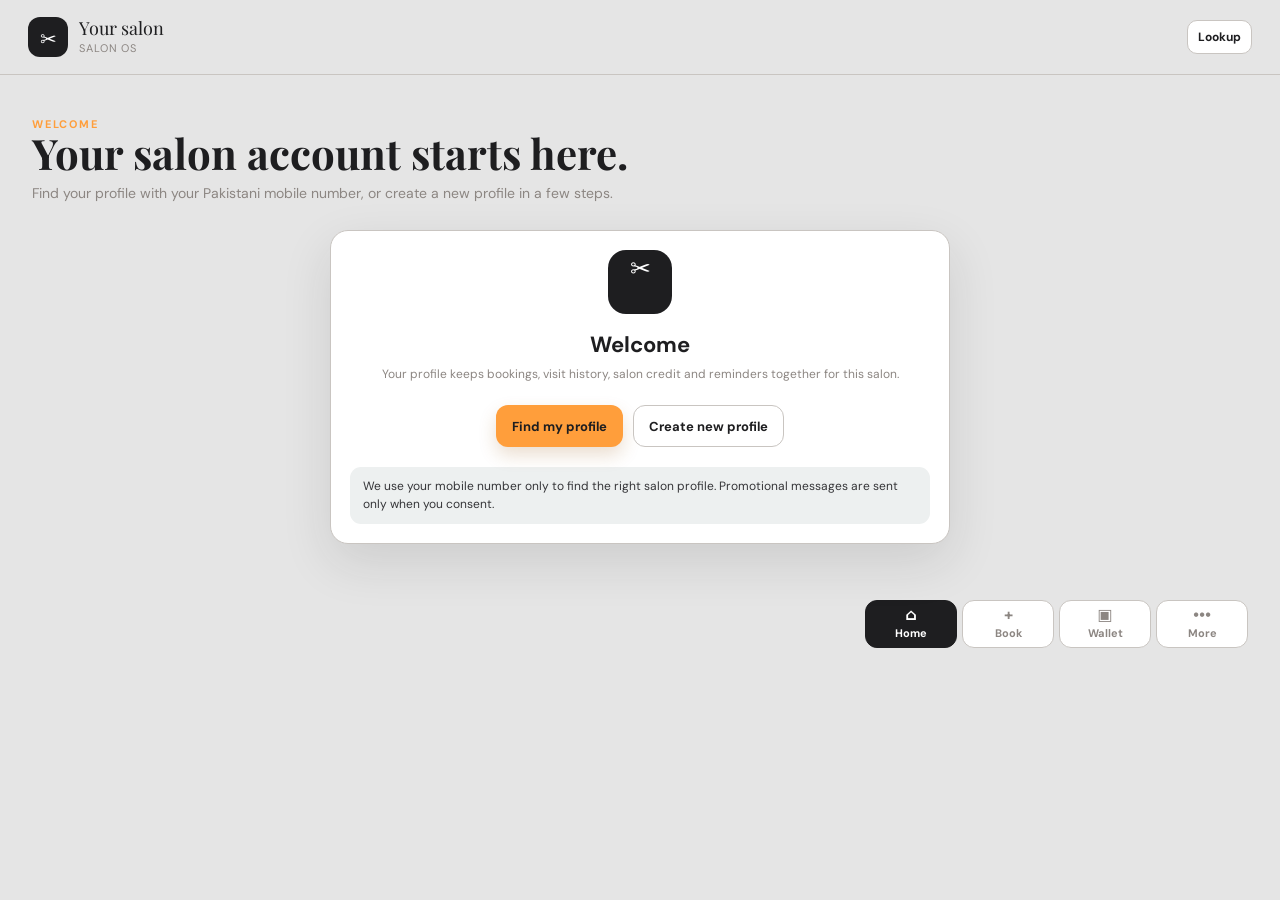
==== commit 903fade2: "Make the app offline only and remove the server address publishing" ====
--- a/index.html
+++ b/index.html
@@ -33,26 +33,24 @@
     </script>
     <script>
       /*
-       * Where is the salon server? The page can be opened in four different ways
-       * and each one needs a different answer:
+       * This app is offline. All salon data lives on the phone itself, and
+       * nothing is ever published to the internet.
        *
-       *   1. the link carries ?apiBaseUrl=...            -> use it as given
-       *   2. the Android shell stored an address         -> it injects the global
-       *   3. the salon server itself delivered this page -> same origin
-       *   4. the app is hosted online (GitHub Pages)     -> read api.json, which
-       *      the salon laptop republishes whenever its free tunnel address moves
+       * A salon server address is used only when somebody deliberately supplies
+       * one, in exactly two ways:
        *
-       * The address is resolved before app.js starts so the first screen is
-       * already in the right mode. Nothing here can break the offline app: every
-       * lookup is time-boxed and a failure simply leaves the offline shell.
+       *   1. the link carries ?apiBaseUrl=...          -> use it as given
+       *   2. the Android shell injects the global      -> use it as given
+       *
+       * There is no automatic discovery: the page never contacts GitHub or any
+       * other computer looking for an address. When the page happens to be
+       * served by a local server that answers /actuator/health, that same origin
+       * is used, which keeps an optional private setup working.
        */
       (() => {
-        const PUBLISHED_CONFIG_URL = "https://slowyy0477.github.io/barbor_shop/api.json";
-        const DISCOVERED_KEY = "ayan-discovered-api-base";
         const meta = document.querySelector('meta[name="api-base-url"]');
         const salonMeta = document.querySelector('meta[name="salon-id"]');
         const params = new URLSearchParams(location.search || "");
-        const notify = (name) => { try { window.dispatchEvent(new Event(name)); } catch (_) { /* older shells */ } };
         function currentBase() {
           return String(window.__AYAN_API_BASE_URL__ || (meta && meta.getAttribute("content")) || "").trim().replace(/\/+$/, "");
         }
@@ -77,11 +75,6 @@
             .catch(() => null)
             .then((value) => { clearTimeout(timer); return value; });
         }
-        function publishedConfig() {
-          return readJson(`${PUBLISHED_CONFIG_URL}?t=${Date.now()}`, 4000)
-            .then((value) => (value && apply(value.apiBaseUrl, value.salonId) ? true : false))
-            .catch(() => false);
-        }
         function sameOriginServer() {
           return readJson(`${location.origin}/actuator/health`, 3000).then((health) => {
             if (health && String(health.status || "").toUpperCase() === "UP") return apply(location.origin);
@@ -92,35 +85,10 @@
         window.__AYAN_API_BOOT__ = Promise.resolve();
         if (params.get("apiBaseUrl") || currentBase()) return;
 
-        // 3. Same-origin hosting: the salon server answered this request.
+        // Only a page that a local server actually delivered (http/https) may
+        // adopt its own origin. The bundled phone copy opens offline, always.
         if (location.protocol === "https:" || location.protocol === "http:") {
-          window.__AYAN_API_BOOT__ = sameOriginServer()
-            .then((found) => found || publishedConfig())
-            .catch(() => false);
-          return;
-        }
-
-        // 2. The offline Android bundle: start instantly from the last address
-        //    that was published for this salon, then refresh it in the
-        //    background. A phone that never finds a server stays offline, and a
-        //    phone the owner deliberately set to offline mode stays offline.
-        if (location.protocol === "file:") {
-          let cached = "";
-          let optedOut = false;
-          try {
-            cached = String(localStorage.getItem(DISCOVERED_KEY) || "");
-            optedOut = localStorage.getItem("ayan-api-opt-out") === "1";
-          } catch (_) { cached = ""; optedOut = false; }
-          if (optedOut) return;
-          if (cached && cached !== "none") apply(cached);
-          publishedConfig().then((found) => {
-            const fresh = currentBase();
-            try {
-              if (found && fresh && fresh !== cached) localStorage.setItem(DISCOVERED_KEY, fresh);
-              if (!found && !cached) localStorage.setItem(DISCOVERED_KEY, "none");
-            } catch (_) { /* private storage */ }
-            if (found && fresh && fresh !== cached) notify("ayan-api-discovered");
-          });
+          window.__AYAN_API_BOOT__ = sameOriginServer().catch(() => false);
         }
       })();
     </script>
